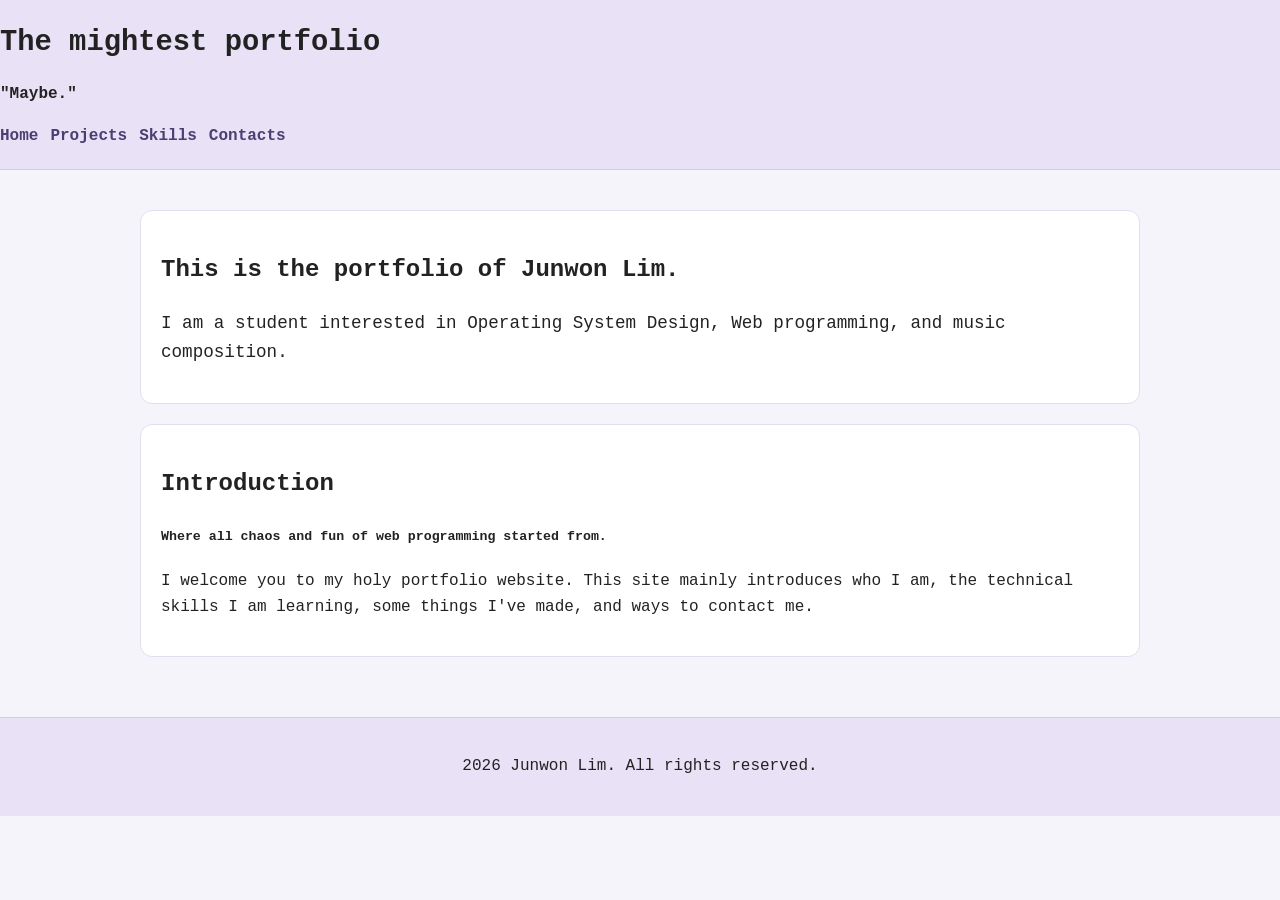
==== index.html @ 3339e179 "Initialized html/css files from assignment 1" ====
<!DOCTYPE html>
<html lang="en">
<head>
    <meta charset="UTF-8">
    <meta name="viewport" content="width=device-width, initial-scale=1.0">
    <title>Welcome to my house. >:D</title>
    <link rel="stylesheet" href="style.css">
</head>
<body>
    <header class="main-header">
        <div class="container-flex">
            <h1 class="main-title">The mightest portfolio</h1>
            <h5 class="sub-main-title">"Maybe."</h5>

            <nav class="site-navigation">
                <a href="index.html">Home</a>
                <a href="projects.html">Projects</a>
                <a href="skills.html">Skills</a>
                <a href="contact.html">Contacts</a>
            </nav>
        </div>
    </header>

    <main class="container">
        <section class="myself">
            <h2>This is the portfolio of Junwon Lim.</h2>
            <p class="intro-text">
                I am a student interested in Operating System Design, Web programming, and music composition.
            </p>
        </section>

        <section class="bio">
            <h2>Introduction</h2>
            <h5>Where all chaos and fun of web programming started from.</h5>
            <p>
                I welcome you to my holy portfolio website. This site mainly introduces who I am, the technical skills I am learning, some things I've made, and ways to contact me.
            </p>
        </section>
    </main>

    <footer class="rabbit-foot">
        <div class="container">
            <p>2026 Junwon Lim. All rights reserved.</p>
        </div>
    </footer>
</body>
</html>
---- style.css ----
body {
    margin:0;
    font-family: 'Courier New', Courier, monospace;
    line-height: 1.6;
    background-color: #f6f4fb;
    color: #222222;
}

.container {
    width: 90%;
    max-width: 1000px;
    margin: 0 auto;
}

.main-header {
    background-color: #e9e2f7;
    border-bottom: 1px solid #d4caea;
    padding: 20px 0;
}

.container-flex {
    display: flex;
    flex-direction: column;
    gap: 16px;
}

.main-title {
    margin: 0;
    font-size: 1.8rem;
}

.sub-main-title {
    margin: 0;
    font-size: 1rem;
}

.site-navigation a {
    text-decoration: none;
    color: #4b3f72;
    font-weight: bold;
}

.site-navigation a:hover {
    text-decoration: underline;
}

.site-navigation {
    display: flex;
    flex-wrap: wrap;
    gap: 12px;
}

@media (max-width: 480px) {
    .site-navigation {
        flex-direction:column;
    }
}

main {
    padding: 40px 0;
}

.myself,
.bio,
.subpage-header,
.card,
.contact {
    background-color: #ffffff;
    border: 1px solid #e3ddee;
    border-radius: 12px;
    padding: 20px;
    margin-bottom: 20px;
}

.intro-text {
    font-size: 1.1rem;
}

.projects-list {
    display: flex;
    flex-wrap: wrap;
    gap: 20px;
}

.card h3,
.skill-list h3 {
    margin-top: 0;
}

.card {
    flex: 1 1 300px;
}

.skill-layout {
    display: flex;
    flex-wrap: wrap;
    gap: 20px;
}

.skill-list {
    flex: 1 1 250px;
}

.skill-list ul {
    margin-bottom: 0;
}

.contact-form {
    display: flex;
    flex-direction: column;
    gap: 16px;
}

.form-object {
    display: flex;
    flex-direction: column;
}

label {
    margin-bottom: 6px;
    font-weight: bold;
}

input,
textarea,
button {
    font:inherit;

}

input,
textarea {
    padding: 12px;
    border: 1px solid #cfc6e4;
    border-radius: 8px;
}

button {
    padding: 12px 18px;
    border: none;
    border-radius: 8px;
    background-color: #7d6aa8;
    color: white;
    cursor: pointer;
}

button:hover{
    background-color: #67558e;
}

textarea {
    resize:none;
}

.rabbit-foot {
    background-color: #e9e2f7;
    border-top: 1px solid #d4caea;
    padding: 20px 0;
    text-align: center;
}
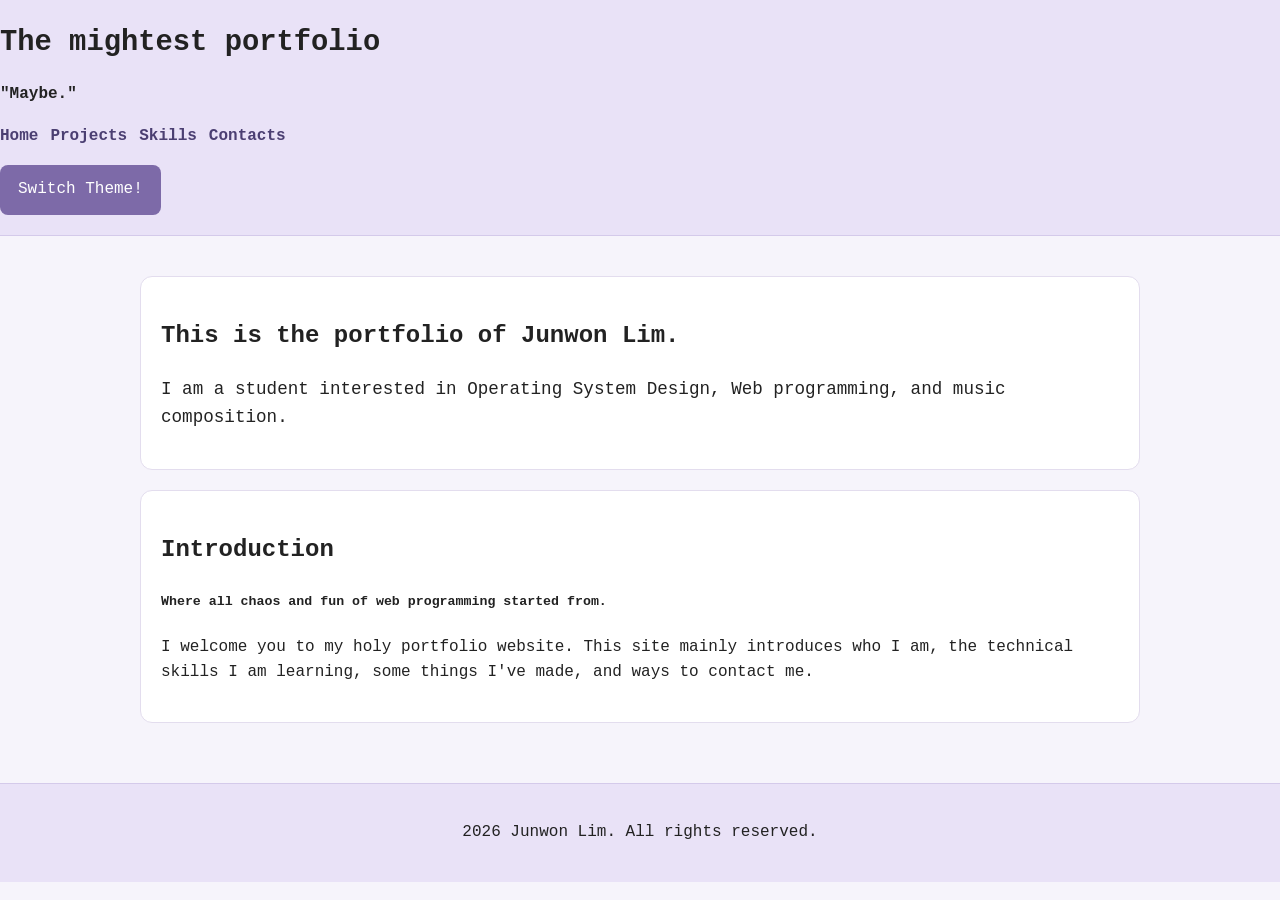
==== commit 3655122e: "Updated: style.css, htmls for theme switching" ====
--- a/index.html
+++ b/index.html
@@ -18,6 +18,7 @@
                 <a href="skills.html">Skills</a>
                 <a href="contact.html">Contacts</a>
             </nav>
+            <button id="theme-toggle" class="theme-toggle" type="button">Switch Theme!</button>
         </div>
     </header>
 
@@ -43,5 +44,6 @@
             <p>2026 Junwon Lim. All rights reserved.</p>
         </div>
     </footer>
+    <script src="script.js"></script>
 </body>
 </html>
--- a/style.css
+++ b/style.css
@@ -1,9 +1,35 @@
+:root {
+    --bg-color: #f6f4fb;
+    --text-color: #222222;
+    --header-bg: #e9e2f7;
+    --header-border: #d4caea;
+    --card-bg: #ffffff;
+    --card-border: #e3ddee;
+    --nav-color: #4b3f72;
+    --input-border: #cfc6e4;
+    --button-bg: #7d6aa8;
+    --button-hover: #67558e;
+}
+
+body.dark-theme {
+    --bg-color: #181824;
+    --text-color: #f3f0ff;
+    --header-bg: #24243a;
+    --header-border: #3a3a59;
+    --card-bg: #232338;
+    --card-border: #3b3b57;
+    --nav-color: #d8cfff;
+    --input-border: #54547a;
+    --button-bg: #9a84d6;
+    --button-hover: #7e69ba;
+}
+
 body {
     margin:0;
     font-family: 'Courier New', Courier, monospace;
     line-height: 1.6;
-    background-color: #f6f4fb;
-    color: #222222;
+    background-color: var(--bg-color);
+    color: var(--text-color);
 }
 
 .container {
@@ -13,8 +39,8 @@
 }
 
 .main-header {
-    background-color: #e9e2f7;
-    border-bottom: 1px solid #d4caea;
+    background-color: var(--header-bg);
+    border-bottom: 1px solid var(--header-border);
     padding: 20px 0;
 }
 
@@ -36,7 +62,7 @@
 
 .site-navigation a {
     text-decoration: none;
-    color: #4b3f72;
+    color: var(--nav-color);
     font-weight: bold;
 }
 
@@ -56,6 +82,15 @@
     }
 }
 
+.theme-toggle {
+    align-self: flex-start;
+}
+
+.theme-toggle:focus {
+    outline: 2px solid var(--nav-color);
+    outline-offset: 3px;
+}
+
 main {
     padding: 40px 0;
 }
@@ -64,9 +99,10 @@
 .bio,
 .subpage-header,
 .card,
-.contact {
-    background-color: #ffffff;
-    border: 1px solid #e3ddee;
+.contact,
+.skill-list {
+    background-color: var(--card-bg);
+    border: 1px solid var(--card-border);
     border-radius: 12px;
     padding: 20px;
     margin-bottom: 20px;
@@ -131,7 +167,7 @@
 input,
 textarea {
     padding: 12px;
-    border: 1px solid #cfc6e4;
+    border: 1px solid var(--input-border);
     border-radius: 8px;
 }
 
@@ -139,13 +175,13 @@
     padding: 12px 18px;
     border: none;
     border-radius: 8px;
-    background-color: #7d6aa8;
+    background-color: var(--button-bg);
     color: white;
     cursor: pointer;
 }
 
 button:hover{
-    background-color: #67558e;
+    background-color: var(--button-hover);
 }
 
 textarea {
@@ -153,8 +189,8 @@
 }
 
 .rabbit-foot {
-    background-color: #e9e2f7;
-    border-top: 1px solid #d4caea;
+    background-color: var(--header-bg);
+    border-top: 1px solid var(--header-border);
     padding: 20px 0;
     text-align: center;
 }
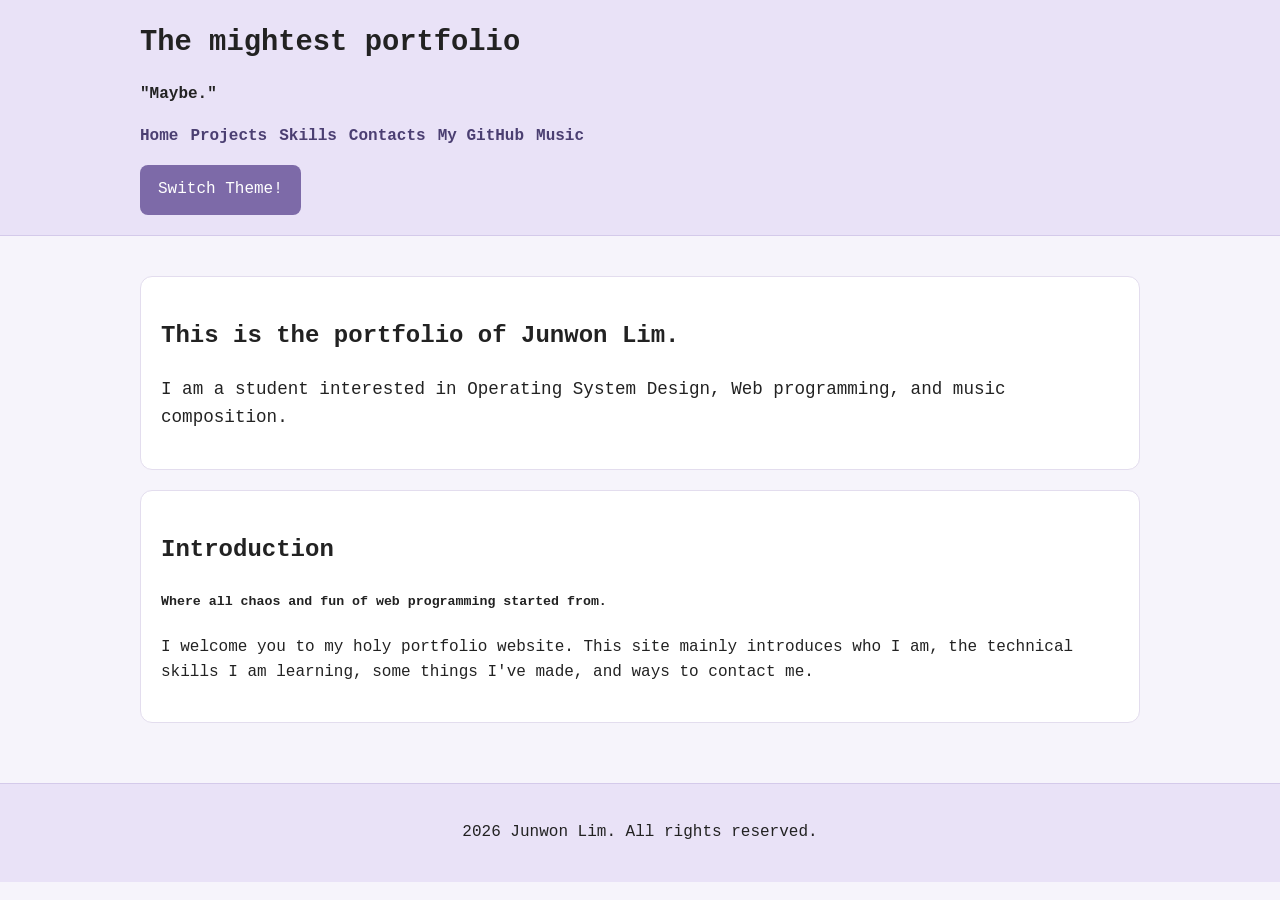
==== commit 11dbdbd3: "added music feature just for fun" ====
--- a/index.html
+++ b/index.html
@@ -8,7 +8,7 @@
 </head>
 <body>
     <header class="main-header">
-        <div class="container-flex">
+        <div class="container container-flex">
             <h1 class="main-title">The mightest portfolio</h1>
             <h5 class="sub-main-title">"Maybe."</h5>
 
@@ -17,6 +17,8 @@
                 <a href="projects.html">Projects</a>
                 <a href="skills.html">Skills</a>
                 <a href="contact.html">Contacts</a>
+                <a href="github.html">My GitHub</a>
+                <a href="music.html">Music</a>
             </nav>
             <button id="theme-toggle" class="theme-toggle" type="button">Switch Theme!</button>
         </div>
--- a/style.css
+++ b/style.css
@@ -25,7 +25,7 @@
 }
 
 body {
-    margin:0;
+    margin: 0;
     font-family: 'Courier New', Courier, monospace;
     line-height: 1.6;
     background-color: var(--bg-color);
@@ -60,6 +60,12 @@
     font-size: 1rem;
 }
 
+.site-navigation {
+    display: flex;
+    flex-wrap: wrap;
+    gap: 12px;
+}
+
 .site-navigation a {
     text-decoration: none;
     color: var(--nav-color);
@@ -70,15 +76,9 @@
     text-decoration: underline;
 }
 
-.site-navigation {
-    display: flex;
-    flex-wrap: wrap;
-    gap: 12px;
-}
-
 @media (max-width: 480px) {
     .site-navigation {
-        flex-direction:column;
+        flex-direction: column;
     }
 }
 
@@ -118,6 +118,16 @@
     gap: 20px;
 }
 
+.project-controls {
+    display: flex;
+    flex-direction: column;
+    gap: 12px;
+}
+
+.project-card.hidden {
+    display: none;
+}
+
 .card h3,
 .skill-list h3 {
     margin-top: 0;
@@ -147,7 +157,7 @@
     gap: 16px;
 }
 
-.form-object {
+.form-group {
     display: flex;
     flex-direction: column;
 }
@@ -160,8 +170,7 @@
 input,
 textarea,
 button {
-    font:inherit;
-
+    font: inherit;
 }
 
 input,
@@ -169,6 +178,8 @@
     padding: 12px;
     border: 1px solid var(--input-border);
     border-radius: 8px;
+    background-color: var(--card-bg);
+    color: var(--text-color);
 }
 
 button {
@@ -180,12 +191,174 @@
     cursor: pointer;
 }
 
-button:hover{
+button:hover {
     background-color: var(--button-hover);
 }
 
 textarea {
-    resize:none;
+    resize: none;
+}
+
+.github-profile-box {
+    display: flex;
+    flex-wrap: wrap;
+    gap: 20px;
+    align-items: center;
+}
+
+.github-profile-box img {
+    width: 140px;
+    height: 140px;
+    border-radius: 50%;
+    object-fit: cover;
+    border: 3px solid var(--card-border);
+}
+
+.github-profile-text p {
+    margin: 6px 0;
+}
+
+.repo-link {
+    display: inline-block;
+    margin-top: 10px;
+    color: var(--nav-color);
+    font-weight: bold;
+    text-decoration: none;
+}
+
+.repo-link:hover {
+    text-decoration: underline;
+}
+
+.music-grid {
+    display: flex;
+    flex-wrap: wrap;
+    gap: 20px;
+    transition: filter 0.3s ease, opacity 0.3s ease;
+}
+
+.music-card {
+    flex: 1 1 250px;
+    background-color: var(--card-bg);
+    border: 1px solid var(--card-border);
+    border-radius: 12px;
+    padding: 16px;
+    cursor: pointer;
+    transition: transform 0.35s ease, box-shadow 0.35s ease, filter 0.35s ease, opacity 0.35s ease;
+    transform-style: preserve-3d;
+}
+
+.music-card img {
+    width: 100%;
+    border-radius: 10px;
+    margin-bottom: 12px;
+    display: block;
+}
+
+.music-card h3 {
+    margin-top: 0;
+    margin-bottom: 8px;
+}
+
+.music-card p {
+    margin: 0;
+}
+
+.music-card:hover {
+    transform: translateY(-8px) scale(1.02);
+    box-shadow: 0 10px 20px rgba(0, 0, 0, 0.12);
+}
+
+.music-card.selected {
+    transform: scale(1.06) rotateY(8deg);
+    box-shadow: 0 16px 28px rgba(0, 0, 0, 0.2);
+}
+
+.music-grid.has-selected .music-card {
+    opacity: 0.55;
+    filter: blur(1px);
+}
+
+.music-grid.has-selected .music-card.selected {
+    opacity: 1;
+    filter: none;
+}
+
+.music-overlay {
+    position: fixed;
+    inset: 0;
+    background-color: rgba(0, 0, 0, 0.65);
+    display: flex;
+    justify-content: center;
+    align-items: center;
+    z-index: 999;
+    opacity: 1;
+    transition: opacity 0.3s ease;
+}
+
+.music-overlay.hidden {
+    opacity: 0;
+    pointer-events: none;
+}
+
+.music-modal {
+    width: 90%;
+    max-width: 430px;
+    background-color: var(--card-bg);
+    color: var(--text-color);
+    border: 1px solid var(--card-border);
+    border-radius: 16px;
+    padding: 24px;
+    position: relative;
+    text-align: center;
+    transform: scale(1);
+    transition: transform 0.3s ease;
+}
+
+.music-overlay.hidden .music-modal {
+    transform: scale(0.85);
+}
+
+.music-modal img {
+    width: 100%;
+    max-width: 260px;
+    border-radius: 12px;
+    margin: 0 auto 16px;
+    display: block;
+}
+
+.music-modal h3 {
+    margin-top: 0;
+    margin-bottom: 10px;
+}
+
+.music-modal p {
+    margin-bottom: 16px;
+}
+
+.music-modal audio {
+    width: 100%;
+    margin-top: 10px;
+}
+
+.close-btn {
+    position: absolute;
+    top: 12px;
+    right: 12px;
+    border: none;
+    background-color: var(--button-bg);
+    color: white;
+    width: 36px;
+    height: 36px;
+    border-radius: 50%;
+    cursor: pointer;
+    font-size: 1.2rem;
+    line-height: 1;
+    padding: 0;
+}
+
+.close-btn:hover {
+    background-color: var(--button-hover);
 }
 
 .rabbit-foot {
